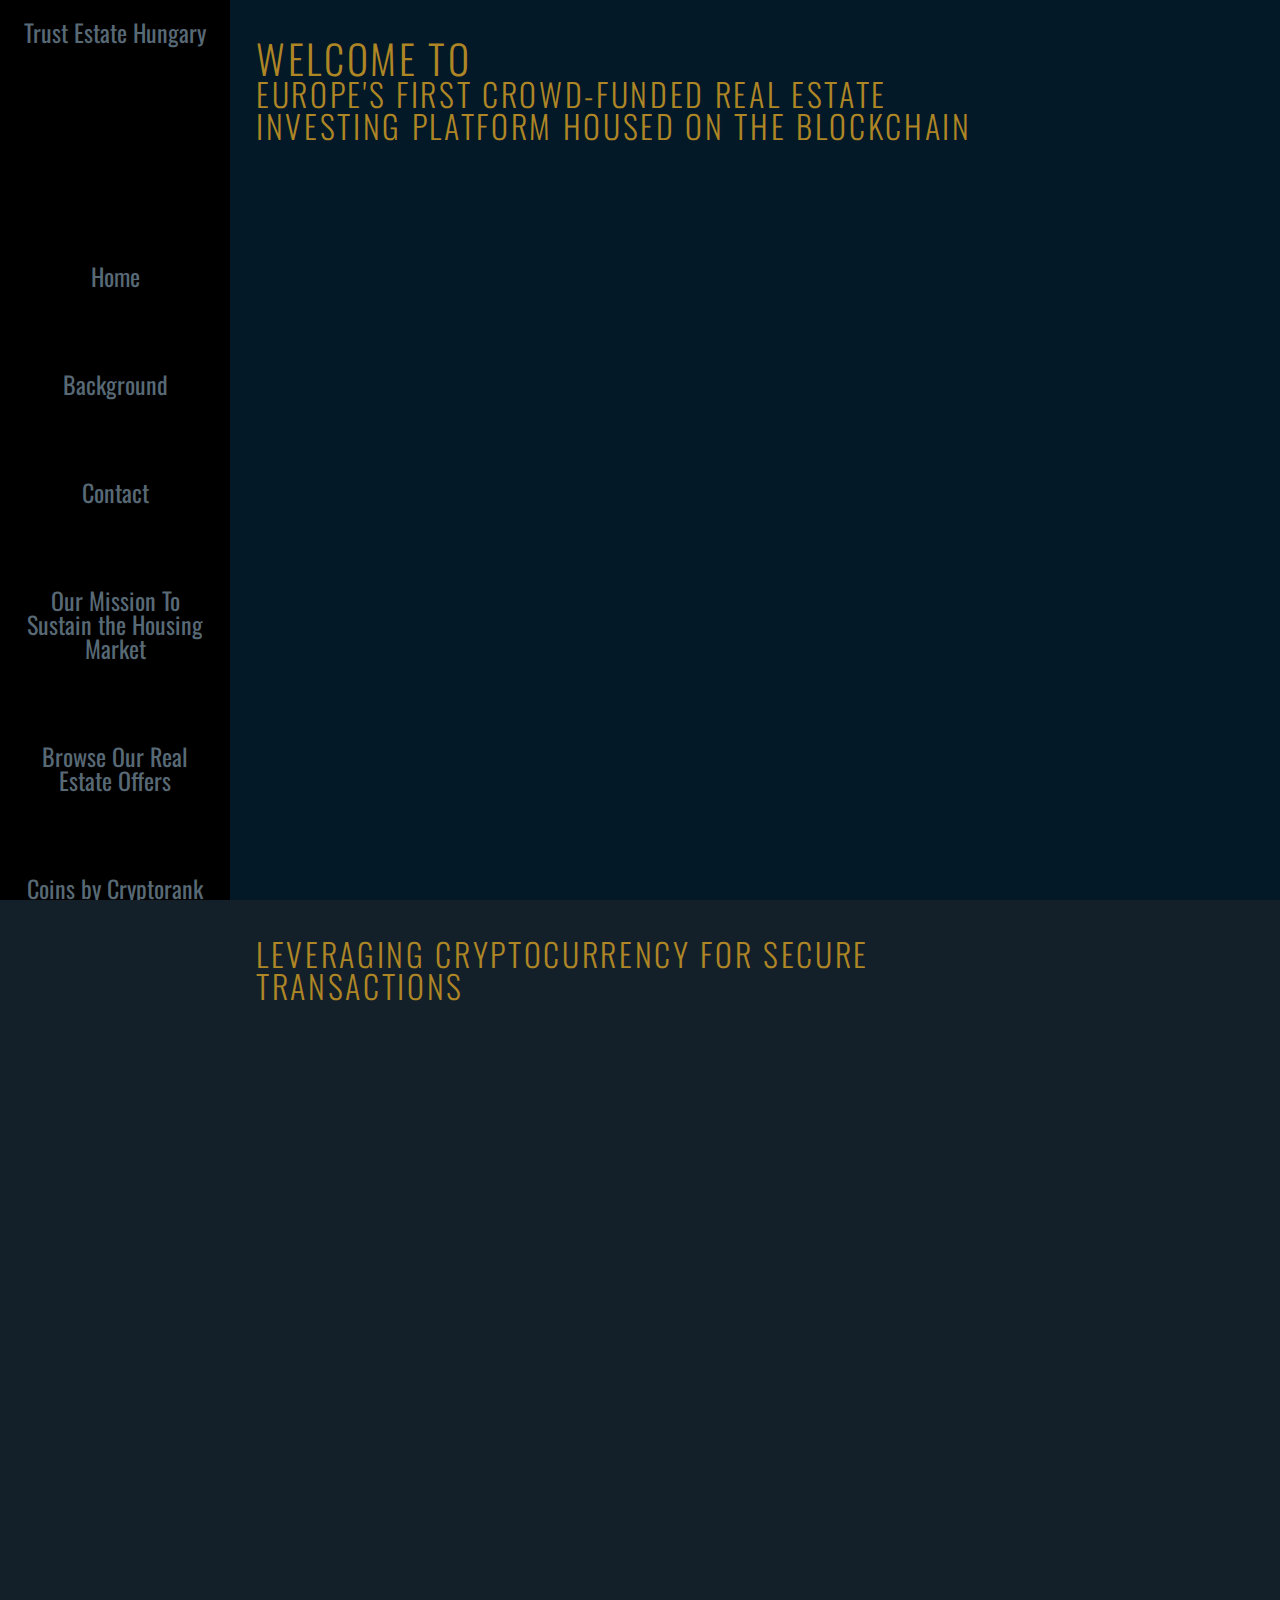
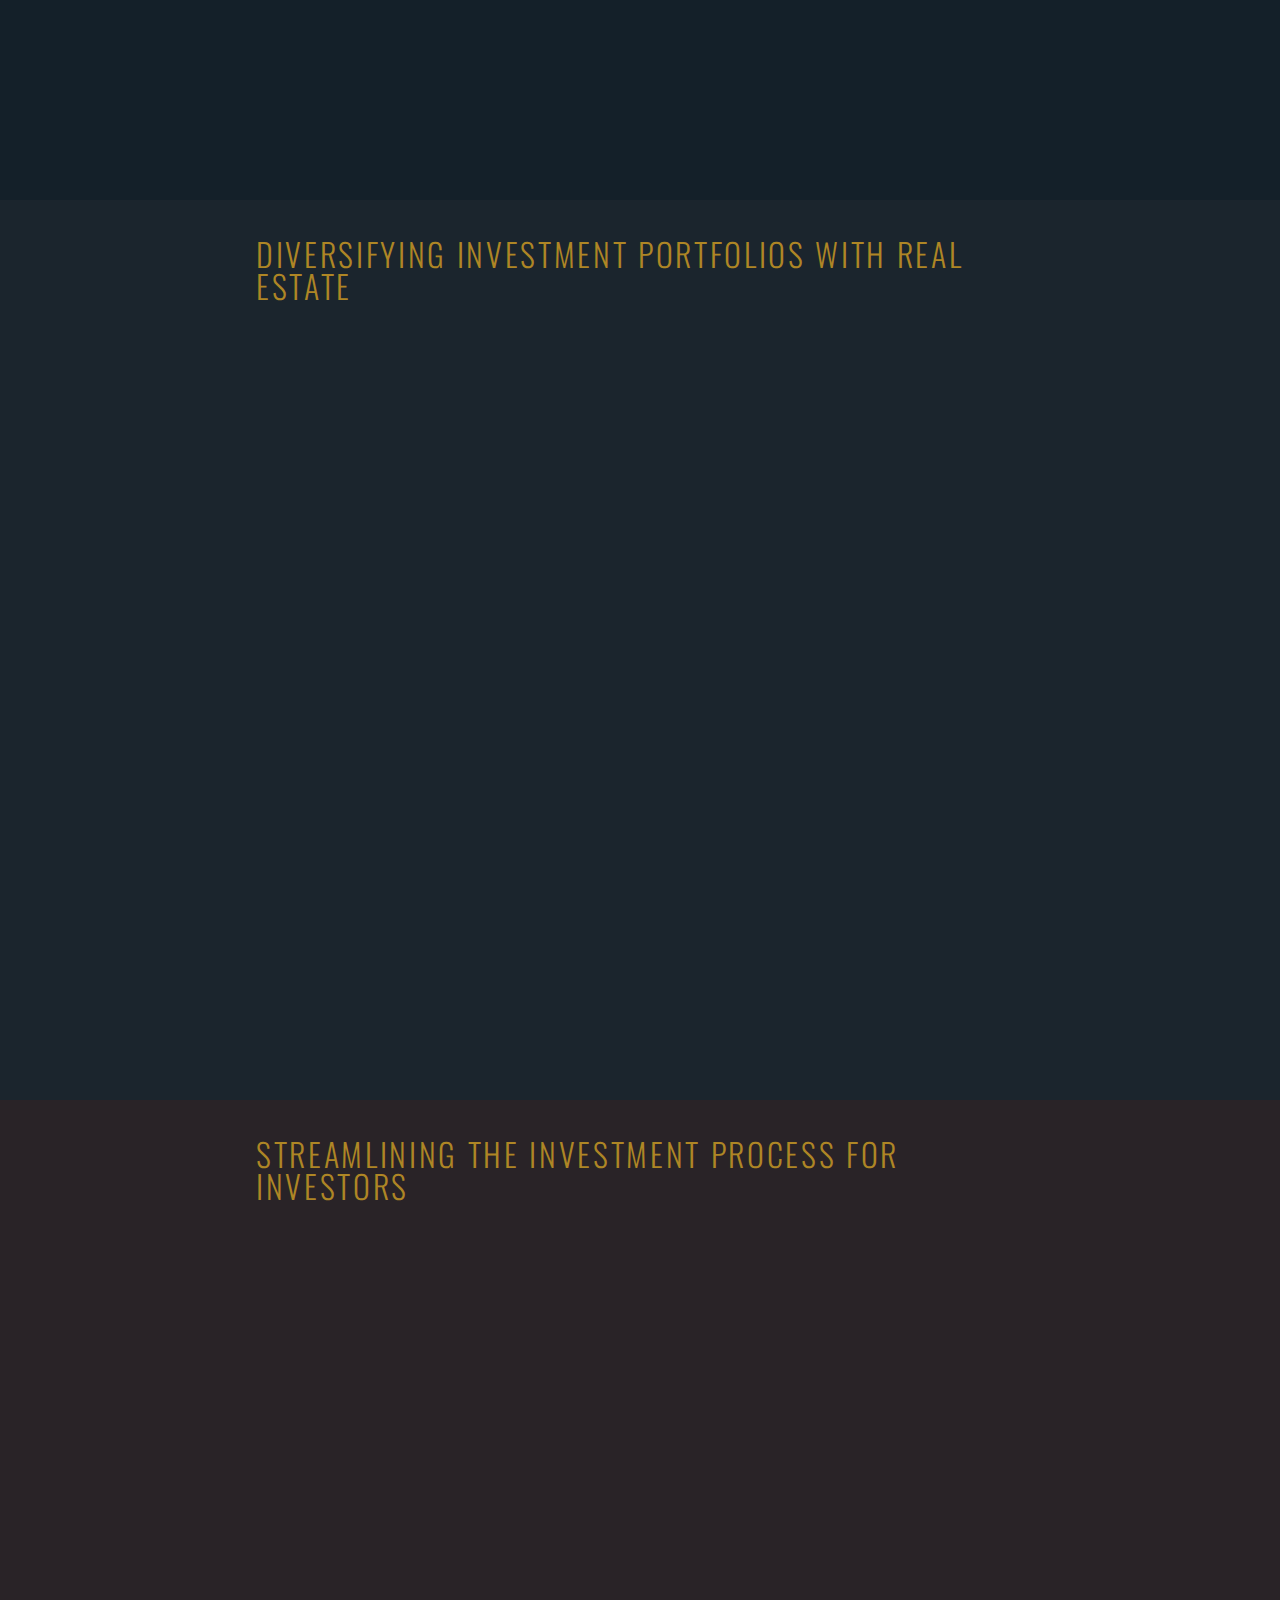
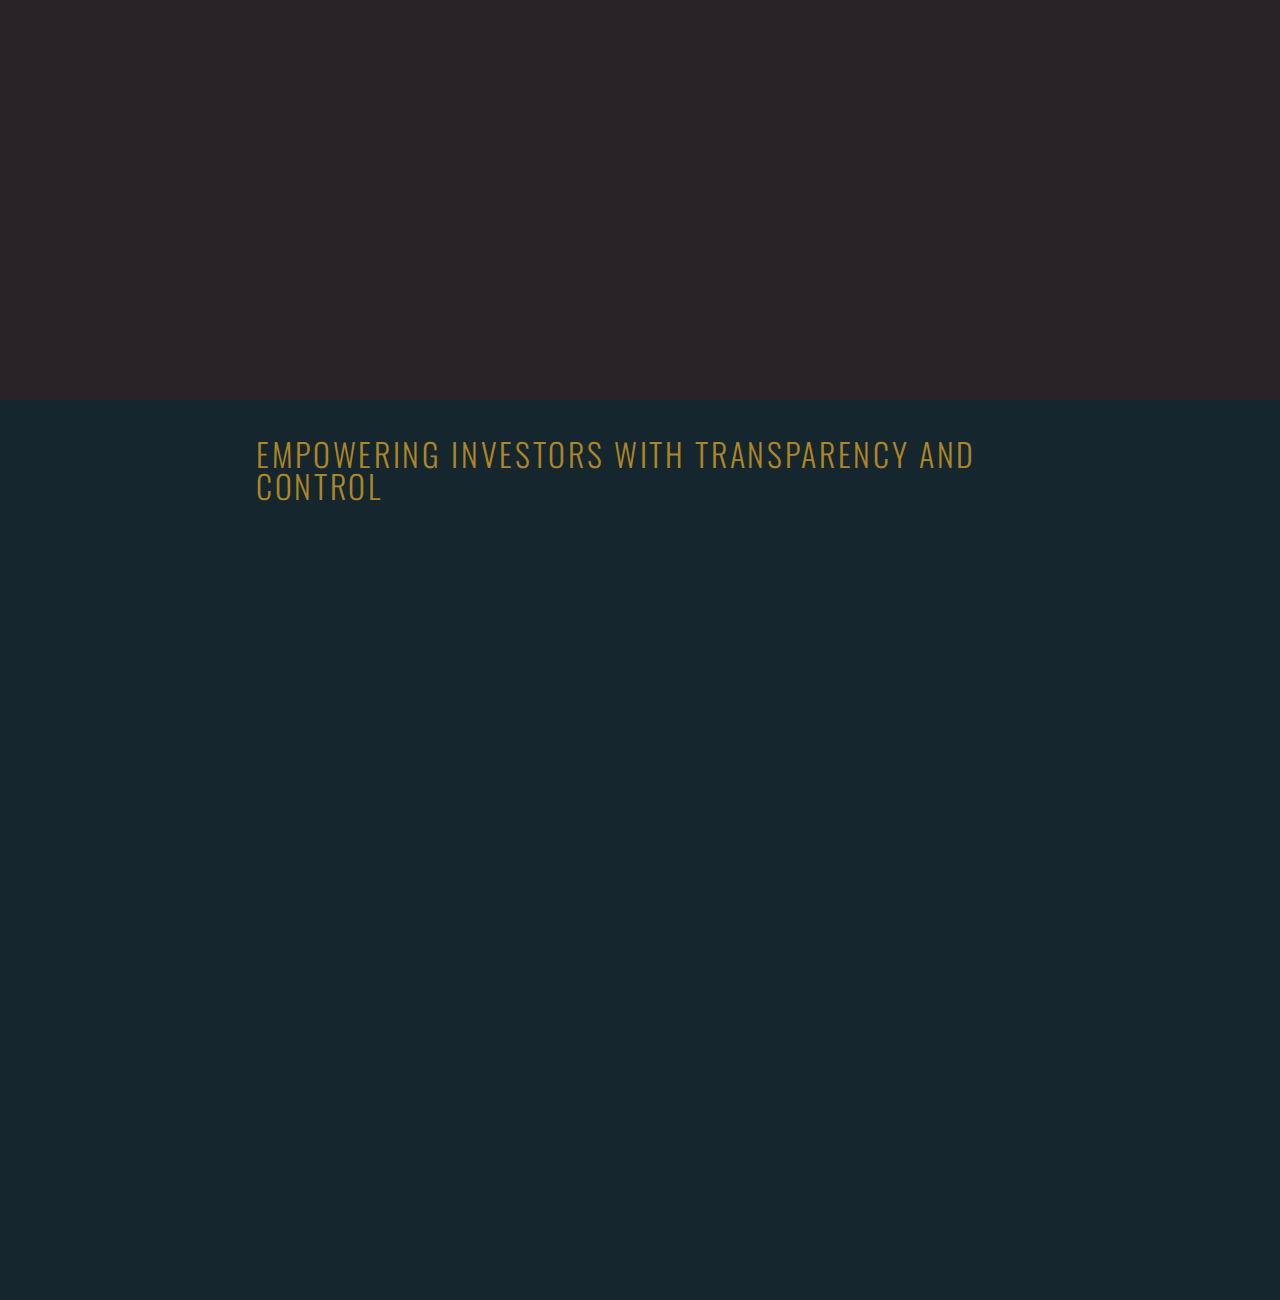
==== index.html @ 71586570 "Kezdetleges térkép" ====
<!DOCTYPE html>
<html lang="en">
  <head>
    <meta charset="UTF-8" />
    <meta name="viewport" content="width=device-width, initial-scale=1.0" />
    <link rel="stylesheet" href="/css/main.css" />
    <title>Trust Estate Hungary</title>
  </head>
  <body>
    <input type="checkbox" name="navphone" id="navphone" />
    <label for="navphone">
      <?xml version="1.0" encoding="iso-8859-1"?>
      <svg
        fill="white"
        height="50px"
        width="50px"
        version="1.1"
        id="nav-sign"
        xmlns="http://www.w3.org/2000/svg"
        xmlns:xlink="http://www.w3.org/1999/xlink"
        viewBox="0 0 55 55"
        xml:space="preserve"
      >
        <path
          d="M49,0c-3.309,0-6,2.691-6,6c0,1.035,0.263,2.009,0.726,2.86l-9.829,9.829C32.542,17.634,30.846,17,29,17
	s-3.542,0.634-4.898,1.688l-7.669-7.669C16.785,10.424,17,9.74,17,9c0-2.206-1.794-4-4-4S9,6.794,9,9s1.794,4,4,4
	c0.74,0,1.424-0.215,2.019-0.567l7.669,7.669C21.634,21.458,21,23.154,21,25s0.634,3.542,1.688,4.897L10.024,42.562
	C8.958,41.595,7.549,41,6,41c-3.309,0-6,2.691-6,6s2.691,6,6,6s6-2.691,6-6c0-1.035-0.263-2.009-0.726-2.86l12.829-12.829
	c1.106,0.86,2.44,1.436,3.898,1.619v10.16c-2.833,0.478-5,2.942-5,5.91c0,3.309,2.691,6,6,6s6-2.691,6-6c0-2.967-2.167-5.431-5-5.91
	v-10.16c1.458-0.183,2.792-0.759,3.898-1.619l7.669,7.669C41.215,39.576,41,40.26,41,41c0,2.206,1.794,4,4,4s4-1.794,4-4
	s-1.794-4-4-4c-0.74,0-1.424,0.215-2.019,0.567l-7.669-7.669C36.366,28.542,37,26.846,37,25s-0.634-3.542-1.688-4.897l9.665-9.665
	C46.042,11.405,47.451,12,49,12c3.309,0,6-2.691,6-6S52.309,0,49,0z M11,9c0-1.103,0.897-2,2-2s2,0.897,2,2s-0.897,2-2,2
	S11,10.103,11,9z M6,51c-2.206,0-4-1.794-4-4s1.794-4,4-4s4,1.794,4,4S8.206,51,6,51z M33,49c0,2.206-1.794,4-4,4s-4-1.794-4-4
	s1.794-4,4-4S33,46.794,33,49z M29,31c-3.309,0-6-2.691-6-6s2.691-6,6-6s6,2.691,6,6S32.309,31,29,31z M47,41c0,1.103-0.897,2-2,2
	s-2-0.897-2-2s0.897-2,2-2S47,39.897,47,41z M49,10c-2.206,0-4-1.794-4-4s1.794-4,4-4s4,1.794,4,4S51.206,10,49,10z"
        />
      </svg>
    </label>
    <nav>
      <ul>
        <li>Trust Estate Hungary</li>
        <li>
          <a href="index.html"> Home </a>
        </li>
        <li>Background</li>
        <li>Contact</li>
        <li>Our Mission To Sustain the Housing Market</li>
        <li>
          <a href="browse.html"> Browse Our Real Estate Offers </a>
        </li>
        <li>
          <div
            id="cr-widget-marquee"
            data-coins="bitcoin,ethereum,tether,ripple,cardano"
            data-theme="dark"
            data-show-symbol="true"
            data-show-icon="true"
            data-show-period-change="true"
            data-period-change="24H"
            data-api-url="https://api.cryptorank.io/v0"
          >
            <a href="https://cryptorank.io">Coins by Cryptorank</a>
            <script src="https://cryptorank.io/widget/marquee.js"></script>
          </div>
        </li>
      </ul>
    </nav>
    <section>
      <h2>
        <span>Welcome to </span><br />
        Europe's First Crowd-Funded Real Estate Investing Platform Housed on the
        Blockchain
      </h2>
    </section>
    <section>
      <h2>Leveraging Cryptocurrency for Secure Transactions</h2>
    </section>
    <section>
      <h2>Diversifying Investment Portfolios with Real Estate</h2>
    </section>
    <section>
      <h2>Streamlining the Investment Process for Investors</h2>
    </section>
    <section>
      <h2>Empowering Investors with Transparency and Control</h2>
    </section>
  </body>
  <script src="/javascript/navbar.js"></script>
</html>
---- css/main.css ----
@import url("https://fonts.googleapis.com/css2?family=Oswald:wght@200..700&display=swap");
/* Nullázza a CSSt, ide ne nyúlj */

html,
body,
div,
span,
applet,
object,
iframe,
h1,
h2,
h3,
h4,
h5,
h6,
p,
blockquote,
pre,
a,
abbr,
acronym,
address,
big,
cite,
code,
del,
dfn,
em,
img,
ins,
kbd,
q,
s,
samp,
small,
strike,
strong,
sub,
sup,
tt,
var,
b,
u,
i,
center,
dl,
dt,
dd,
ol,
ul,
li,
fieldset,
form,
label,
legend,
table,
caption,
tbody,
tfoot,
thead,
tr,
th,
td,
article,
aside,
canvas,
details,
embed,
figure,
figcaption,
footer,
header,
hgroup,
menu,
nav,
output,
ruby,
section,
summary,
time,
mark,
audio,
video {
  margin: 0;
  padding: 0;
  border: 0;
  font-size: 100%;
  font: inherit;
  vertical-align: baseline;
  box-sizing: border-box;
  text-decoration: none;
  color: unset;
}
article,
aside,
details,
figcaption,
figure,
footer,
header,
hgroup,
menu,
nav,
section {
  display: block;
}
body {
  line-height: 1;
}
ol,
ul {
  list-style: none;
}
blockquote,
q {
  quotes: none;
}
blockquote:before,
blockquote:after,
q:before,
q:after {
  content: "";
  content: none;
}
table {
  border-collapse: collapse;
  border-spacing: 0;
}

/* Innentől kezdődik a kód */

html {
  scroll-snap-type: y mandatory;
  font-family: "Oswald", sans-serif;
}

::-webkit-scrollbar {
  width: 20px;
}
::-webkit-scrollbar-track {
  background: black;
}

::-webkit-scrollbar-thumb {
  background: #ae852589;
}

section {
  position: relative;
  height: 100vh;
  width: 100%;
  overflow-y: hidden;
  overflow-x: hidden;
  scroll-snap-align: center;
  scroll-snap-stop: always;
  display: flex;
  justify-content: left;
  align-items: left;
  padding: 3% 20%;
}

section:nth-of-type(1) {
  background-color: #031927;
}
section:nth-of-type(2) {
  background-color: #142029;
}
section:nth-of-type(3) {
  background-color: #1b252d;
}
section:nth-of-type(4) {
  background-color: #292327;
}
section:nth-of-type(5) {
  background-color: #16262f;
}

h2 {
  font-family: "Oswald", sans-serif;
  color: #ae8625;
  font-weight: 300;
  font-size: 32px;
  letter-spacing: 2pt;
  text-transform: uppercase;
}

h2:first-of-type span {
  font-size: 40px;
}

nav {
  z-index: 100;
  position: fixed;
  left: 0;
  top: 0;
  height: 100vh;
  width: 18%;
  transition: 0.8s;
  background-color: black;
}

nav ul {
  position: relative;
  height: 100%;
  display: flex;
  flex-direction: column;
  align-items: center;
  justify-content: space-between;
  transition: 0.8s;
}

nav li {
  position: relative;
  color: #586976;
  font-size: 24px;
  font-weight: light;
  transition: 0.5s;
  height: fit-content;
  width: fit-content;
  margin: 0 20px;
  text-align: center;
}

nav li::before {
  content: "";
  z-index: -1;
  position: absolute;
  transition: 0.5s;
  left: -10px;
  bottom: -5px;
  height: calc(100% + 10px);
  width: 0;
  background-color: white;
}

nav li:hover::before {
  display: block;
  width: calc(100% + 20px);
}
nav li:hover {
  color: black;
}

nav li:first-of-type {
  height: 20vh;
  padding-top: 20px;
}

nav li:last-of-type {
  width: 18vw;
  height: fit-content;
  overflow-y: hidden;
  padding: 0;
}

.cr-widget-marquee-container {
  width: 18w !important;
}
.cr-marquee-label.cr-marquee-label__dark {
  display: none;
}
.cr-widget-marquee-container.cr-widget-marquee-container__dark {
  border-radius: 0;
}

#nav-sign {
  display: none;
}

.hidden {
  display: none;
}
#navphone {
  display: none;
}
#navphone + label {
  display: none;
  position: fixed;
  bottom: 10px;
  left: 10px;
  width: 70px;
  transition: 0.8s;
  height: 70px;
}

section.browse h2 {
  position: absolute;
}

#europe-map {
  position: relative;
  width: 100%;
  height: 100%;
}

#europe-map path,
#europe-map circle {
  opacity: 50%;
  transition: 1s;
}

#europe-map path:hover,
#europe-map circle:hover {
  opacity: 85%;
  cursor: pointer;
}

section.browse {
  padding-right: 30px;
}

/* Telefonos és tabletes kinézet */

@media only screen and (max-width: 895px) {
  #navphone + label {
    display: block;
    z-index: 110;
  }

  #cr-widget-marquee {
    display: none;
  }
  h2 {
    font-size: 25px;
  }
  section {
    padding: 20px;
  }
  #nav-sign {
    display: block;
    margin: 10px;
  }
  #navphone:not(:checked) ~ label ~ nav {
    width: 70px;
    height: 70px;
    border-radius: 50%;
    top: unset;
    bottom: 10px;
    left: 10px;
  }
  #navphone:not(:checked) ~ label ~ nav ul {
    display: none;
  }

  #navphone:checked ~ label {
    bottom: 150px;
    left: 5px;
  }

  #navphone:checked ~ label ~ nav {
    top: unset;
    bottom: 0;
    left: 0;
    width: 100vw;
    height: 220px;
  }

  #navphone:checked ~ label ~ nav ul {
    display: flex;
    align-items: flex-end;
    padding: 30px 50px;
    flex-direction: row;
    flex-wrap: wrap;
  }
  #navphone:checked ~ label ~ nav ul li:first-of-type {
    display: none;
  }

  #navphone:checked ~ label ~ nav ul li:nth-of-type(2) {
    margin-left: 120px;
  }

  nav ul li {
    font-size: 19px;
    padding: 5px;
    color: white;
    font-weight: 100;
    height: fit-content;
    max-width: 120px;
  }
}
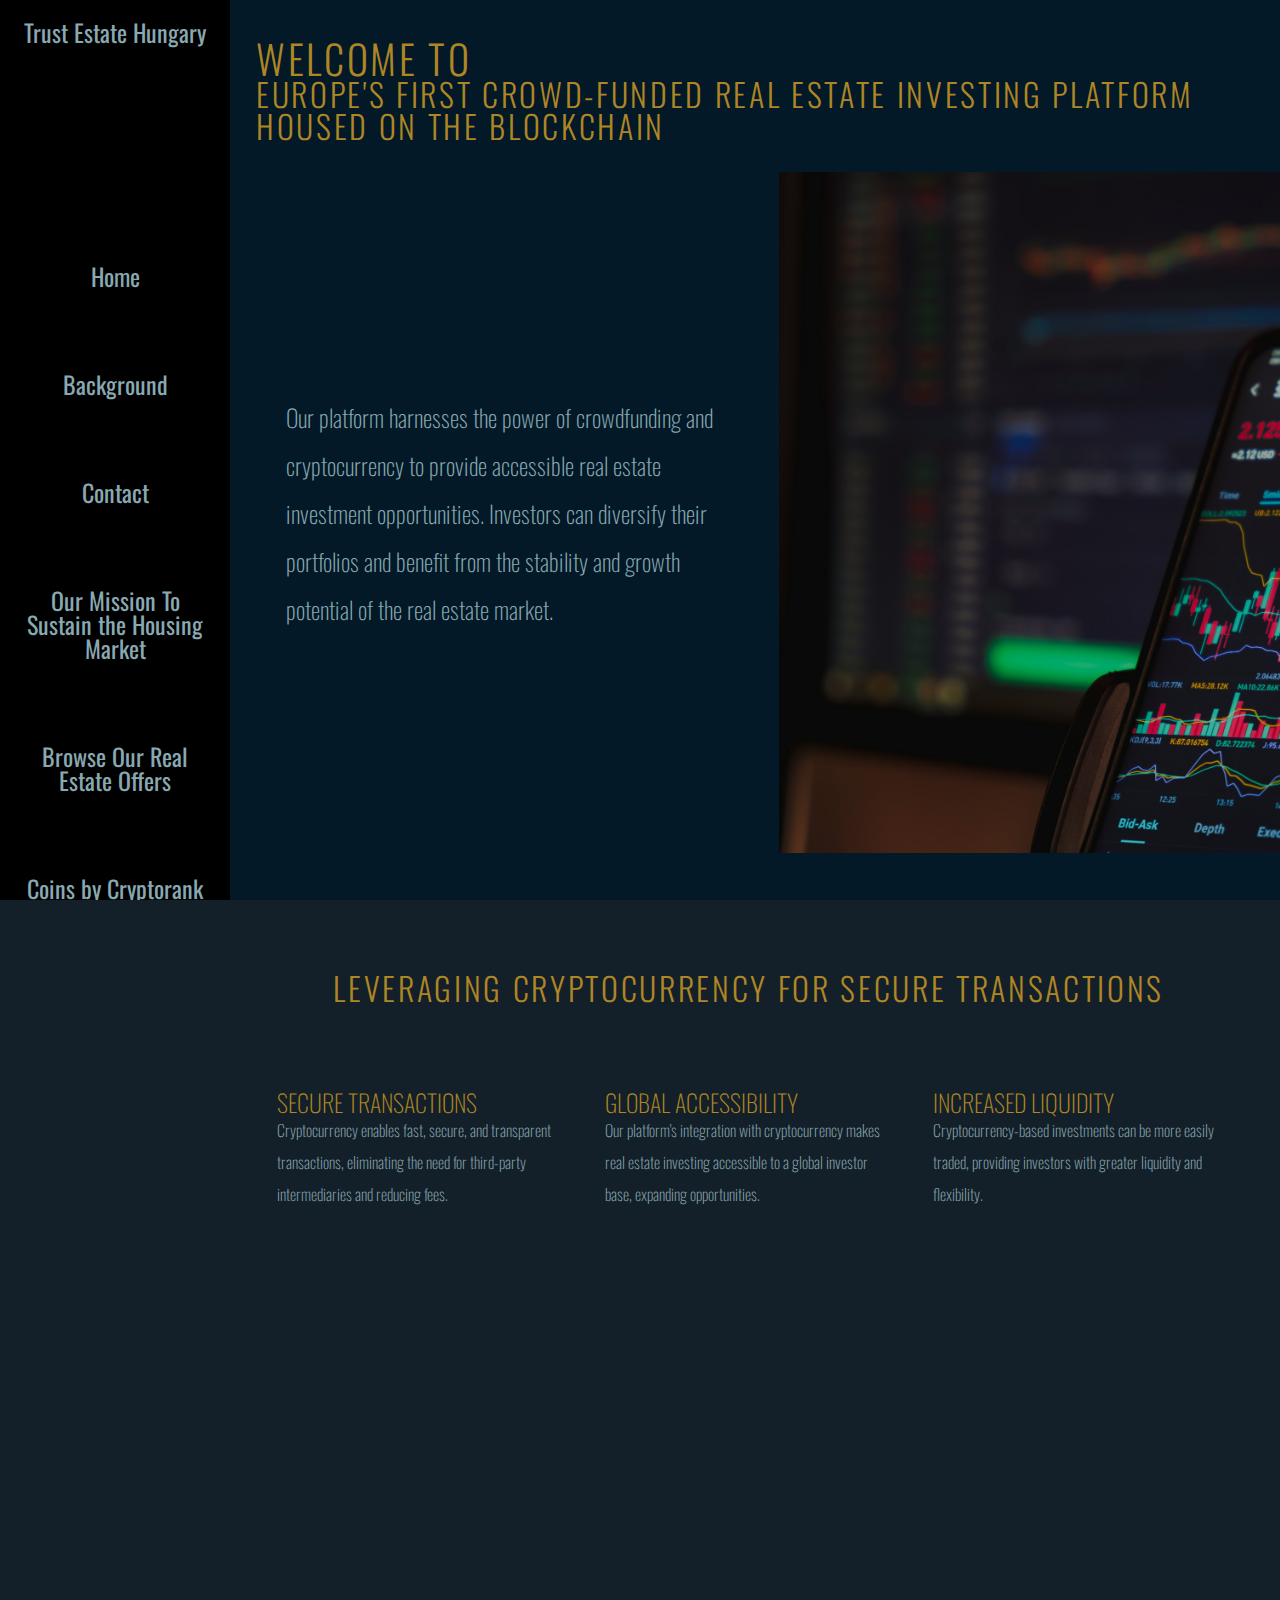
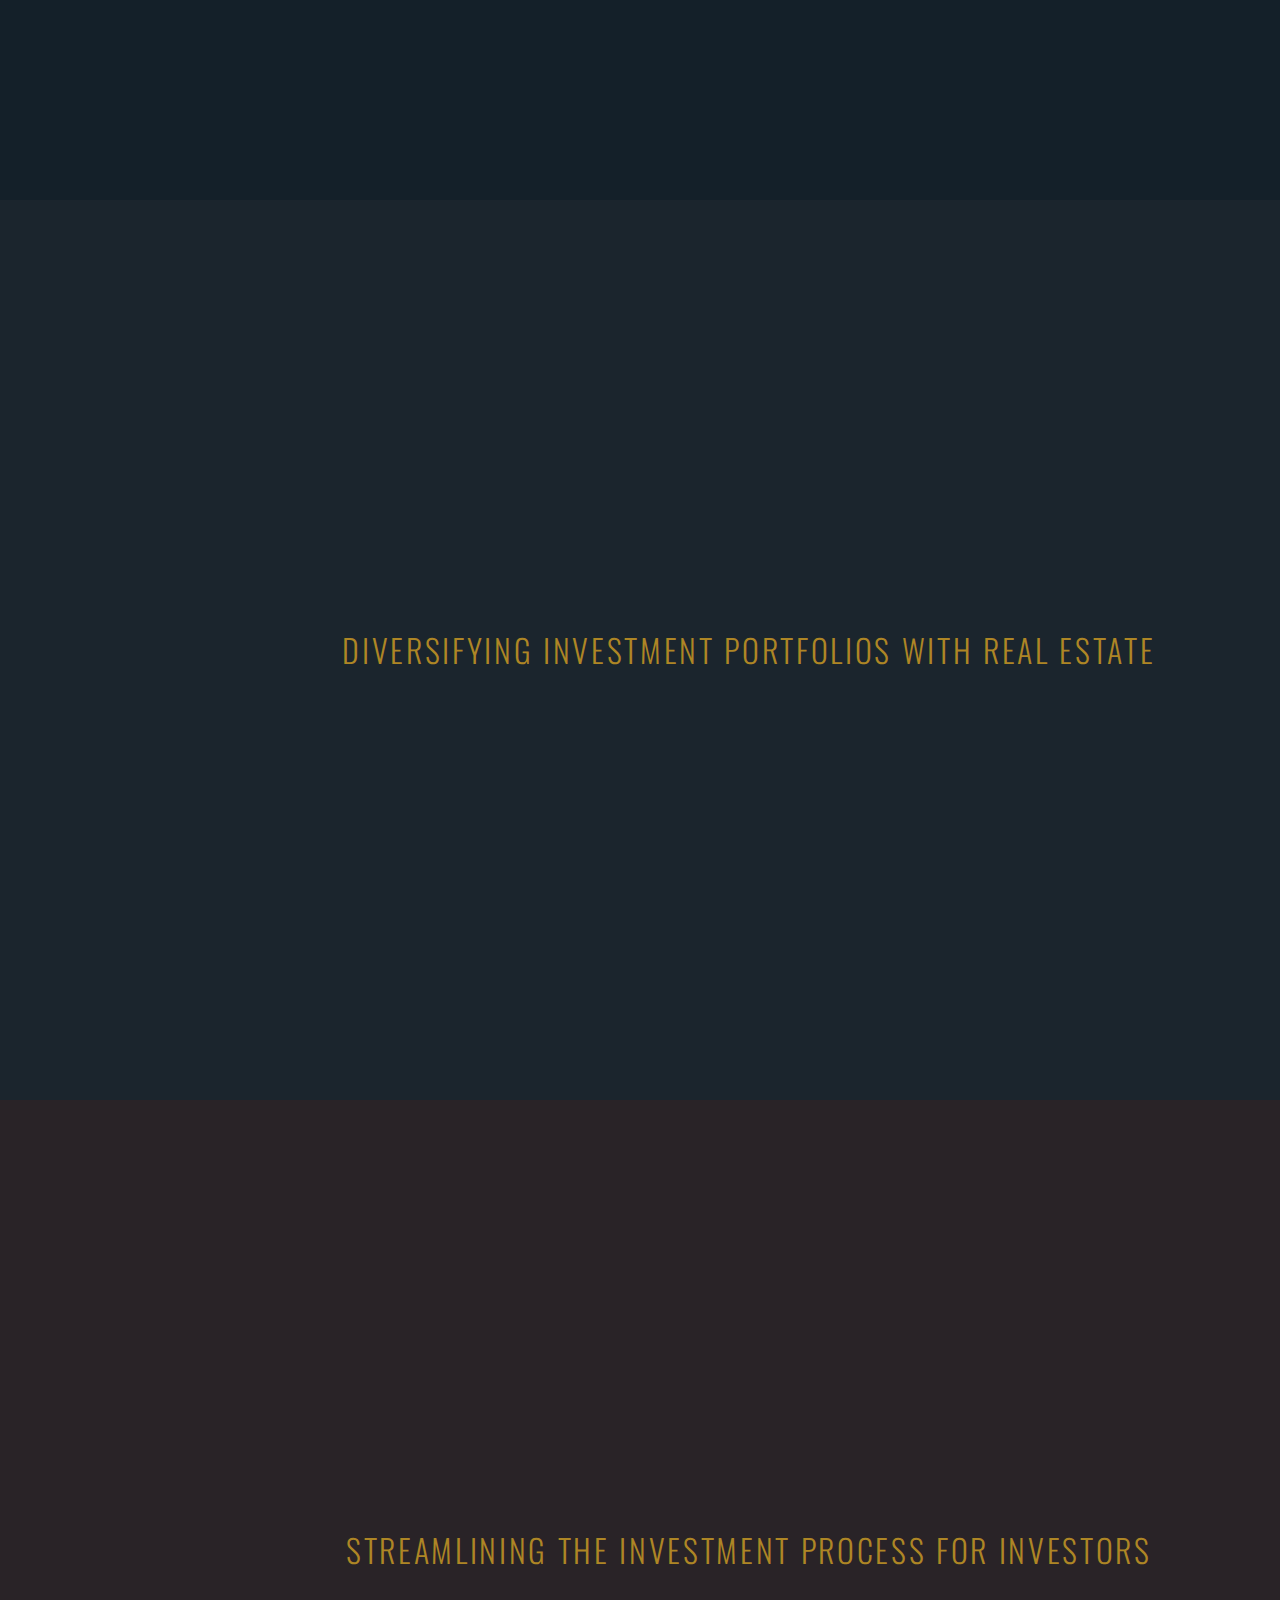
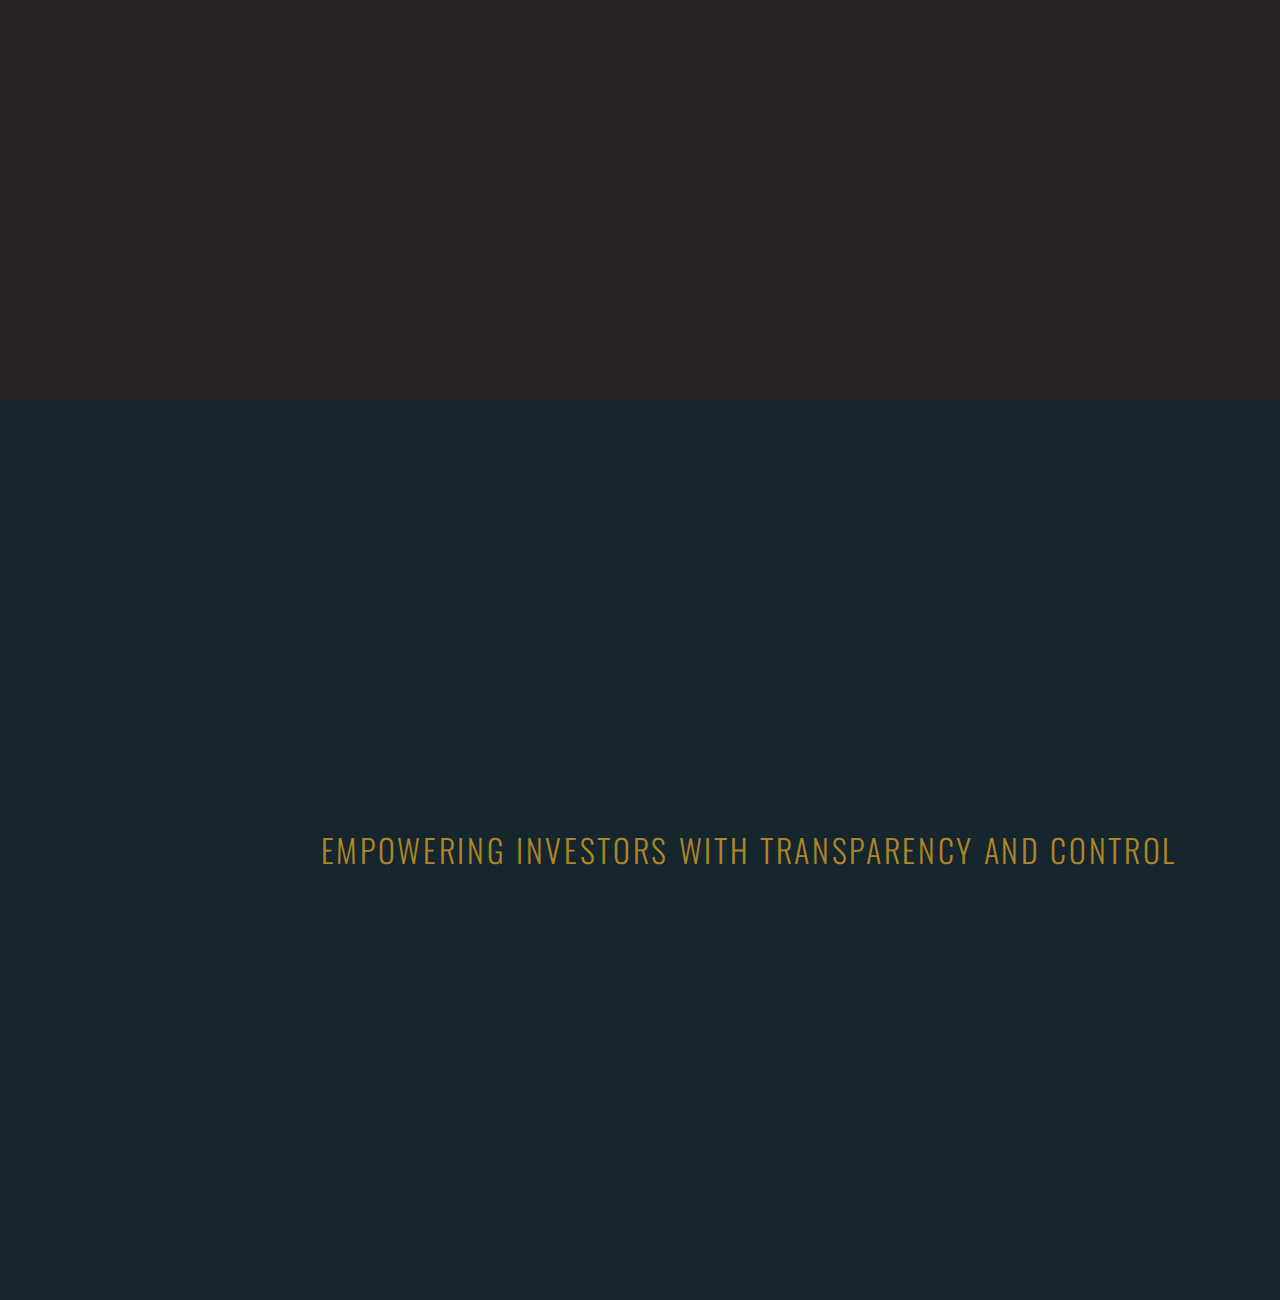
==== commit a545f047: "Apróságok" ====
--- a/index.html
+++ b/index.html
@@ -1,89 +1,122 @@
-<!DOCTYPE html>
-<html lang="en">
-  <head>
-    <meta charset="UTF-8" />
-    <meta name="viewport" content="width=device-width, initial-scale=1.0" />
-    <link rel="stylesheet" href="/css/main.css" />
-    <title>Trust Estate Hungary</title>
-  </head>
-  <body>
-    <input type="checkbox" name="navphone" id="navphone" />
-    <label for="navphone">
-      <?xml version="1.0" encoding="iso-8859-1"?>
-      <svg
-        fill="white"
-        height="50px"
-        width="50px"
-        version="1.1"
-        id="nav-sign"
-        xmlns="http://www.w3.org/2000/svg"
-        xmlns:xlink="http://www.w3.org/1999/xlink"
-        viewBox="0 0 55 55"
-        xml:space="preserve"
-      >
-        <path
-          d="M49,0c-3.309,0-6,2.691-6,6c0,1.035,0.263,2.009,0.726,2.86l-9.829,9.829C32.542,17.634,30.846,17,29,17
-	s-3.542,0.634-4.898,1.688l-7.669-7.669C16.785,10.424,17,9.74,17,9c0-2.206-1.794-4-4-4S9,6.794,9,9s1.794,4,4,4
-	c0.74,0,1.424-0.215,2.019-0.567l7.669,7.669C21.634,21.458,21,23.154,21,25s0.634,3.542,1.688,4.897L10.024,42.562
-	C8.958,41.595,7.549,41,6,41c-3.309,0-6,2.691-6,6s2.691,6,6,6s6-2.691,6-6c0-1.035-0.263-2.009-0.726-2.86l12.829-12.829
-	c1.106,0.86,2.44,1.436,3.898,1.619v10.16c-2.833,0.478-5,2.942-5,5.91c0,3.309,2.691,6,6,6s6-2.691,6-6c0-2.967-2.167-5.431-5-5.91
-	v-10.16c1.458-0.183,2.792-0.759,3.898-1.619l7.669,7.669C41.215,39.576,41,40.26,41,41c0,2.206,1.794,4,4,4s4-1.794,4-4
-	s-1.794-4-4-4c-0.74,0-1.424,0.215-2.019,0.567l-7.669-7.669C36.366,28.542,37,26.846,37,25s-0.634-3.542-1.688-4.897l9.665-9.665
-	C46.042,11.405,47.451,12,49,12c3.309,0,6-2.691,6-6S52.309,0,49,0z M11,9c0-1.103,0.897-2,2-2s2,0.897,2,2s-0.897,2-2,2
-	S11,10.103,11,9z M6,51c-2.206,0-4-1.794-4-4s1.794-4,4-4s4,1.794,4,4S8.206,51,6,51z M33,49c0,2.206-1.794,4-4,4s-4-1.794-4-4
-	s1.794-4,4-4S33,46.794,33,49z M29,31c-3.309,0-6-2.691-6-6s2.691-6,6-6s6,2.691,6,6S32.309,31,29,31z M47,41c0,1.103-0.897,2-2,2
-	s-2-0.897-2-2s0.897-2,2-2S47,39.897,47,41z M49,10c-2.206,0-4-1.794-4-4s1.794-4,4-4s4,1.794,4,4S51.206,10,49,10z"
-        />
-      </svg>
-    </label>
-    <nav>
-      <ul>
-        <li>Trust Estate Hungary</li>
-        <li>
-          <a href="index.html"> Home </a>
-        </li>
-        <li>Background</li>
-        <li>Contact</li>
-        <li>Our Mission To Sustain the Housing Market</li>
-        <li>
-          <a href="browse.html"> Browse Our Real Estate Offers </a>
-        </li>
-        <li>
-          <div
-            id="cr-widget-marquee"
-            data-coins="bitcoin,ethereum,tether,ripple,cardano"
-            data-theme="dark"
-            data-show-symbol="true"
-            data-show-icon="true"
-            data-show-period-change="true"
-            data-period-change="24H"
-            data-api-url="https://api.cryptorank.io/v0"
-          >
-            <a href="https://cryptorank.io">Coins by Cryptorank</a>
-            <script src="https://cryptorank.io/widget/marquee.js"></script>
-          </div>
-        </li>
-      </ul>
-    </nav>
-    <section>
-      <h2>
-        <span>Welcome to </span><br />
-        Europe's First Crowd-Funded Real Estate Investing Platform Housed on the
-        Blockchain
-      </h2>
-    </section>
-    <section>
-      <h2>Leveraging Cryptocurrency for Secure Transactions</h2>
-    </section>
-    <section>
-      <h2>Diversifying Investment Portfolios with Real Estate</h2>
-    </section>
-    <section>
-      <h2>Streamlining the Investment Process for Investors</h2>
-    </section>
-    <section>
-      <h2>Empowering Investors with Transparency and Control</h2>
-    </section>
-  </body>
-  <script src="/javascript/navbar.js"></script>
-</html>
+<!DOCTYPE html>
+<html lang="en">
+  <head>
+    <meta charset="UTF-8" />
+    <meta name="viewport" content="width=device-width, initial-scale=1.0" />
+    <link rel="stylesheet" href="/css/main.css" />
+    <title>Trust Estate Hungary</title>
+  </head>
+  <body class="home">
+    <input type="checkbox" name="navphone" id="navphone" />
+    <label for="navphone">
+      <?xml version="1.0" encoding="iso-8859-1"?>
+      <svg
+        fill="white"
+        height="50px"
+        width="50px"
+        version="1.1"
+        id="nav-sign"
+        xmlns="http://www.w3.org/2000/svg"
+        xmlns:xlink="http://www.w3.org/1999/xlink"
+        viewBox="0 0 55 55"
+        xml:space="preserve"
+      >
+        <path
+          d="M49,0c-3.309,0-6,2.691-6,6c0,1.035,0.263,2.009,0.726,2.86l-9.829,9.829C32.542,17.634,30.846,17,29,17
+	s-3.542,0.634-4.898,1.688l-7.669-7.669C16.785,10.424,17,9.74,17,9c0-2.206-1.794-4-4-4S9,6.794,9,9s1.794,4,4,4
+	c0.74,0,1.424-0.215,2.019-0.567l7.669,7.669C21.634,21.458,21,23.154,21,25s0.634,3.542,1.688,4.897L10.024,42.562
+	C8.958,41.595,7.549,41,6,41c-3.309,0-6,2.691-6,6s2.691,6,6,6s6-2.691,6-6c0-1.035-0.263-2.009-0.726-2.86l12.829-12.829
+	c1.106,0.86,2.44,1.436,3.898,1.619v10.16c-2.833,0.478-5,2.942-5,5.91c0,3.309,2.691,6,6,6s6-2.691,6-6c0-2.967-2.167-5.431-5-5.91
+	v-10.16c1.458-0.183,2.792-0.759,3.898-1.619l7.669,7.669C41.215,39.576,41,40.26,41,41c0,2.206,1.794,4,4,4s4-1.794,4-4
+	s-1.794-4-4-4c-0.74,0-1.424,0.215-2.019,0.567l-7.669-7.669C36.366,28.542,37,26.846,37,25s-0.634-3.542-1.688-4.897l9.665-9.665
+	C46.042,11.405,47.451,12,49,12c3.309,0,6-2.691,6-6S52.309,0,49,0z M11,9c0-1.103,0.897-2,2-2s2,0.897,2,2s-0.897,2-2,2
+	S11,10.103,11,9z M6,51c-2.206,0-4-1.794-4-4s1.794-4,4-4s4,1.794,4,4S8.206,51,6,51z M33,49c0,2.206-1.794,4-4,4s-4-1.794-4-4
+	s1.794-4,4-4S33,46.794,33,49z M29,31c-3.309,0-6-2.691-6-6s2.691-6,6-6s6,2.691,6,6S32.309,31,29,31z M47,41c0,1.103-0.897,2-2,2
+	s-2-0.897-2-2s0.897-2,2-2S47,39.897,47,41z M49,10c-2.206,0-4-1.794-4-4s1.794-4,4-4s4,1.794,4,4S51.206,10,49,10z"
+        />
+      </svg>
+    </label>
+    <nav>
+      <ul>
+        <li>Trust Estate Hungary</li>
+        <li>
+          <a href="index.html"> Home </a>
+        </li>
+        <li>Background</li>
+        <li>
+          <a href="x.html"> Contact </a>
+        </li>
+        <li>Our Mission To Sustain the Housing Market</li>
+        <li>
+          <a href="browse.html"> Browse Our Real Estate Offers </a>
+        </li>
+        <li>
+          <div
+            id="cr-widget-marquee"
+            data-coins="bitcoin,ethereum,tether,ripple,cardano"
+            data-theme="dark"
+            data-show-symbol="true"
+            data-show-icon="true"
+            data-show-period-change="true"
+            data-period-change="24H"
+            data-api-url="https://api.cryptorank.io/v0"
+          >
+            <a href="https://cryptorank.io">Coins by Cryptorank</a>
+            <script src="https://cryptorank.io/widget/marquee.js"></script>
+          </div>
+        </li>
+      </ul>
+    </nav>
+    <section>
+      <h2>
+        <span>Welcome to </span><br />
+        Europe's First Crowd-Funded Real Estate Investing Platform Housed on the
+        Blockchain
+      </h2>
+      <div>
+        Our platform harnesses the power of crowdfunding and cryptocurrency to
+        provide accessible real estate investment opportunities. Investors can
+        diversify their portfolios and benefit from the stability and growth
+        potential of the real estate market.
+      </div>
+      <div class="img-container">
+        <img src="/pics/index-1.jpg" alt="Phone" />
+      </div>
+    </section>
+    <section>
+      <h2>Leveraging Cryptocurrency for Secure Transactions</h2>
+      <div>
+        <h3>Secure Transactions</h3>
+        <p>
+          Cryptocurrency enables fast, secure, and transparent transactions,
+          eliminating the need for third-party intermediaries and reducing fees.
+        </p>
+      </div>
+      <div>
+        <h3>Global Accessibility</h3>
+        <p>
+          Our platform's integration with cryptocurrency makes real estate
+          investing accessible to a global investor base, expanding
+          opportunities.
+        </p>
+      </div>
+      <div>
+        <h3>Increased Liquidity</h3>
+        <p>
+          Cryptocurrency-based investments can be more easily traded, providing
+          investors with greater liquidity and flexibility.
+        </p>
+      </div>
+    </section>
+    <section>
+      <h2>Diversifying Investment Portfolios with Real Estate</h2>
+    </section>
+    <section>
+      <h2>Streamlining the Investment Process for Investors</h2>
+    </section>
+    <section>
+      <h2>Empowering Investors with Transparency and Control</h2>
+    </section>
+  </body>
+  <script src="/javascript/navbar.js"></script>
+</html>
--- a/css/main.css
+++ b/css/main.css
@@ -155,9 +155,51 @@
   scroll-snap-align: center;
   scroll-snap-stop: always;
   display: flex;
-  justify-content: left;
-  align-items: left;
-  padding: 3% 20%;
+  justify-content: center;
+  align-items: center;
+  flex-direction: row;
+  flex-wrap: wrap;
+  padding: 3% 3% 3% 20%;
+}
+
+.home section:first-of-type div {
+  color: #88a9b2;
+  font-weight: 200;
+  font-size: 24px;
+  line-height: 2;
+  padding: 30px;
+  flex-grow: 2;
+  width: 20%;
+}
+
+.home h3 {
+  color: #ae8625;
+  font-weight: 200;
+  font-size: 24px;
+  text-transform: uppercase;
+}
+
+.home section:nth-of-type(2) div {
+  width: 33.3%;
+  height: 80%;
+  margin: 0;
+  padding: 20px;
+}
+
+.home section:nth-of-type(2) div p {
+  color: #88a9b2;
+  line-height: 2;
+  font-weight: 200;
+}
+
+.img-container {
+  padding: 30px 0;
+  height: 90%;
+}
+
+.img-container img {
+  position: relative;
+  height: 100%;
 }
 
 section:nth-of-type(1) {
@@ -212,7 +254,7 @@
 
 nav li {
   position: relative;
-  color: #586976;
+  color: #88a9b2;
   font-size: 24px;
   font-weight: light;
   transition: 0.5s;
@@ -308,6 +350,26 @@
 
 section.browse {
   padding-right: 30px;
+  background-color: #88a9b2;
+}
+
+.map-container {
+  position: absolute;
+  z-index: 1;
+  top: 130px;
+  height: calc(100vh - 130px);
+  width: 82%;
+  left: 18%;
+}
+
+#map {
+  width: 100%;
+  height: 100%;
+  background-color: #000000;
+}
+
+section.browse h2 {
+  color: black;
 }
 
 /* Telefonos és tabletes kinézet */
@@ -318,9 +380,15 @@
     z-index: 110;
   }
 
-  #cr-widget-marquee {
-    display: none;
-  }
+  .map-container {
+    position: absolute;
+    z-index: 1;
+    top: 95px;
+    height: calc(100vh - 95px);
+    width: 100%;
+    left: 0;
+  }
+
   h2 {
     font-size: 25px;
   }
@@ -344,7 +412,7 @@
   }
 
   #navphone:checked ~ label {
-    bottom: 150px;
+    bottom: 420px;
     left: 5px;
   }
 
@@ -353,30 +421,34 @@
     bottom: 0;
     left: 0;
     width: 100vw;
-    height: 220px;
+    height: 500px;
   }
 
   #navphone:checked ~ label ~ nav ul {
     display: flex;
-    align-items: flex-end;
-    padding: 30px 50px;
-    flex-direction: row;
+    align-items: center;
+    justify-content: space-around;
+    flex-direction: column;
     flex-wrap: wrap;
   }
   #navphone:checked ~ label ~ nav ul li:first-of-type {
     display: none;
   }
-
-  #navphone:checked ~ label ~ nav ul li:nth-of-type(2) {
-    margin-left: 120px;
-  }
-
   nav ul li {
     font-size: 19px;
     padding: 5px;
     color: white;
     font-weight: 100;
     height: fit-content;
-    max-width: 120px;
-  }
-}
+  }
+  #cr-widget-marquee {
+    display: block;
+  }
+  nav li:last-of-type {
+    width: 100vw;
+    margin: 0;
+  }
+  .cr-widget-marquee-container {
+    width: 100vw !important;
+  }
+}
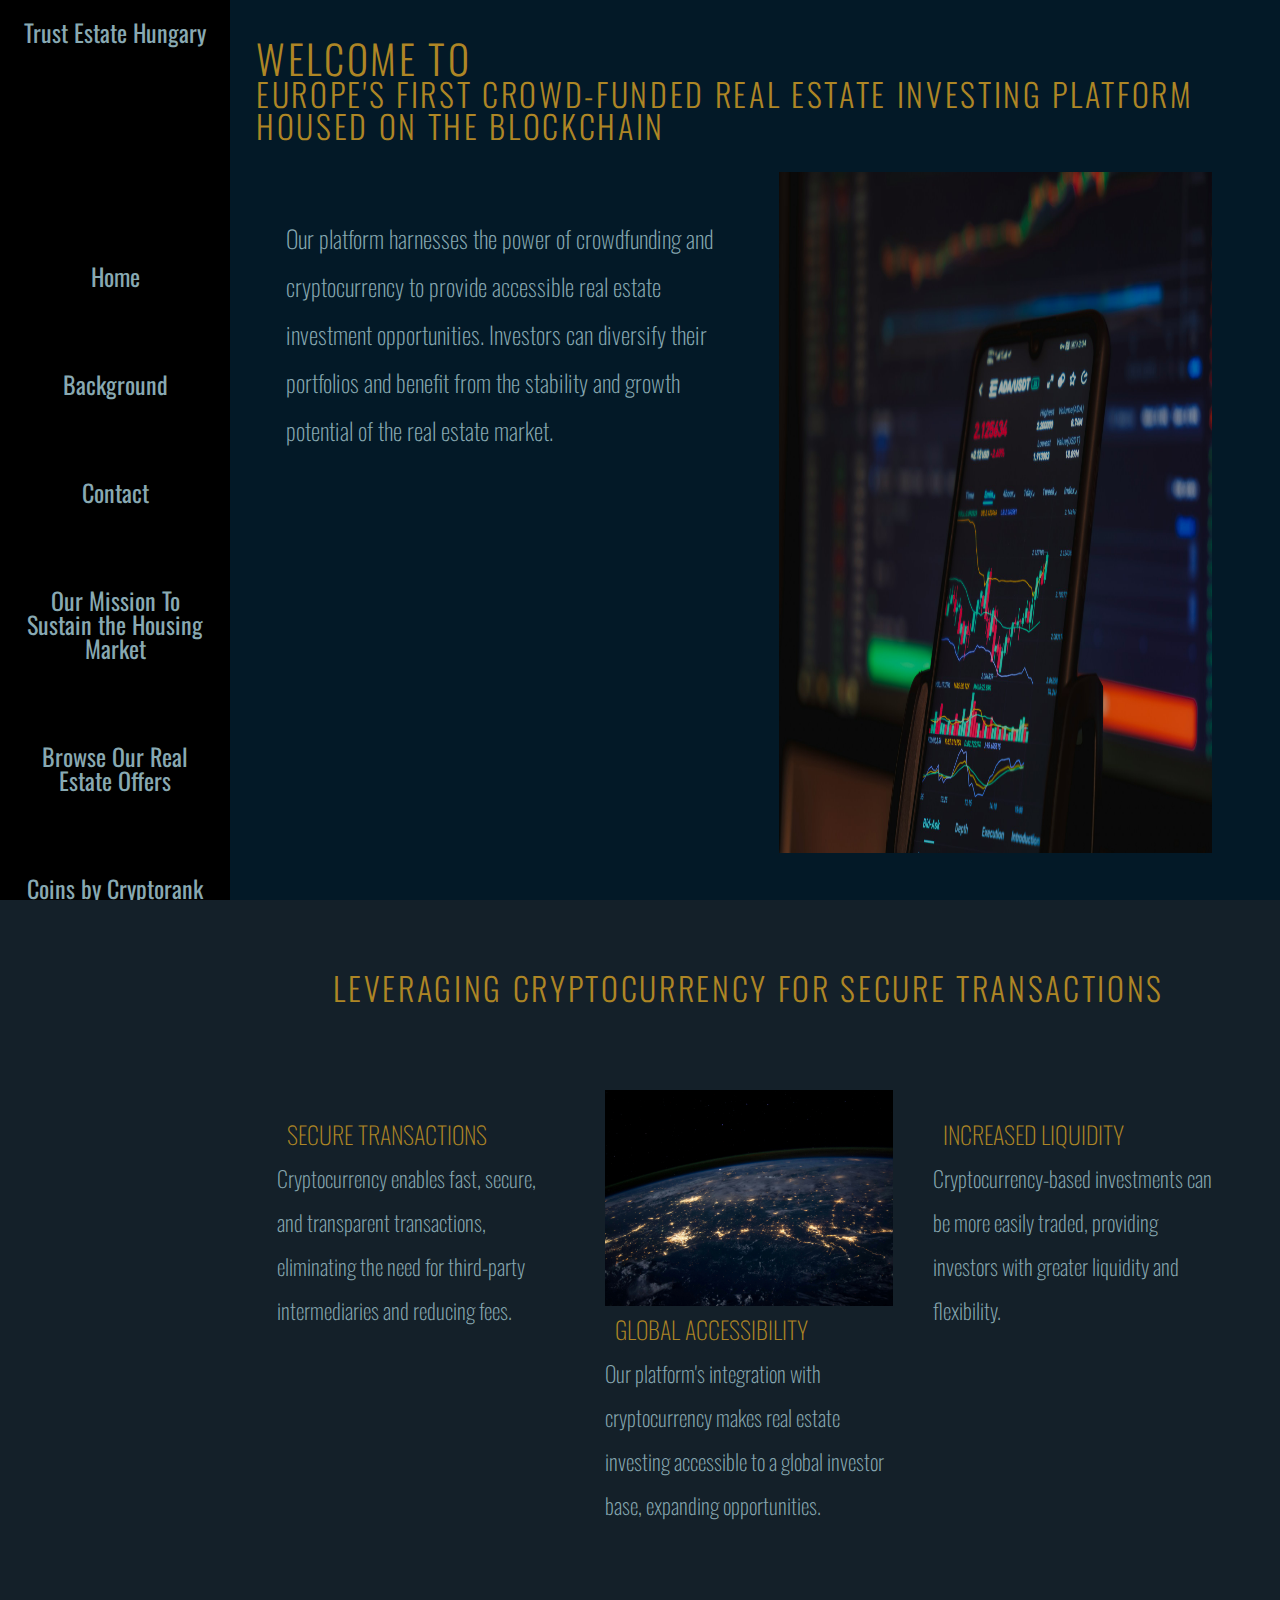
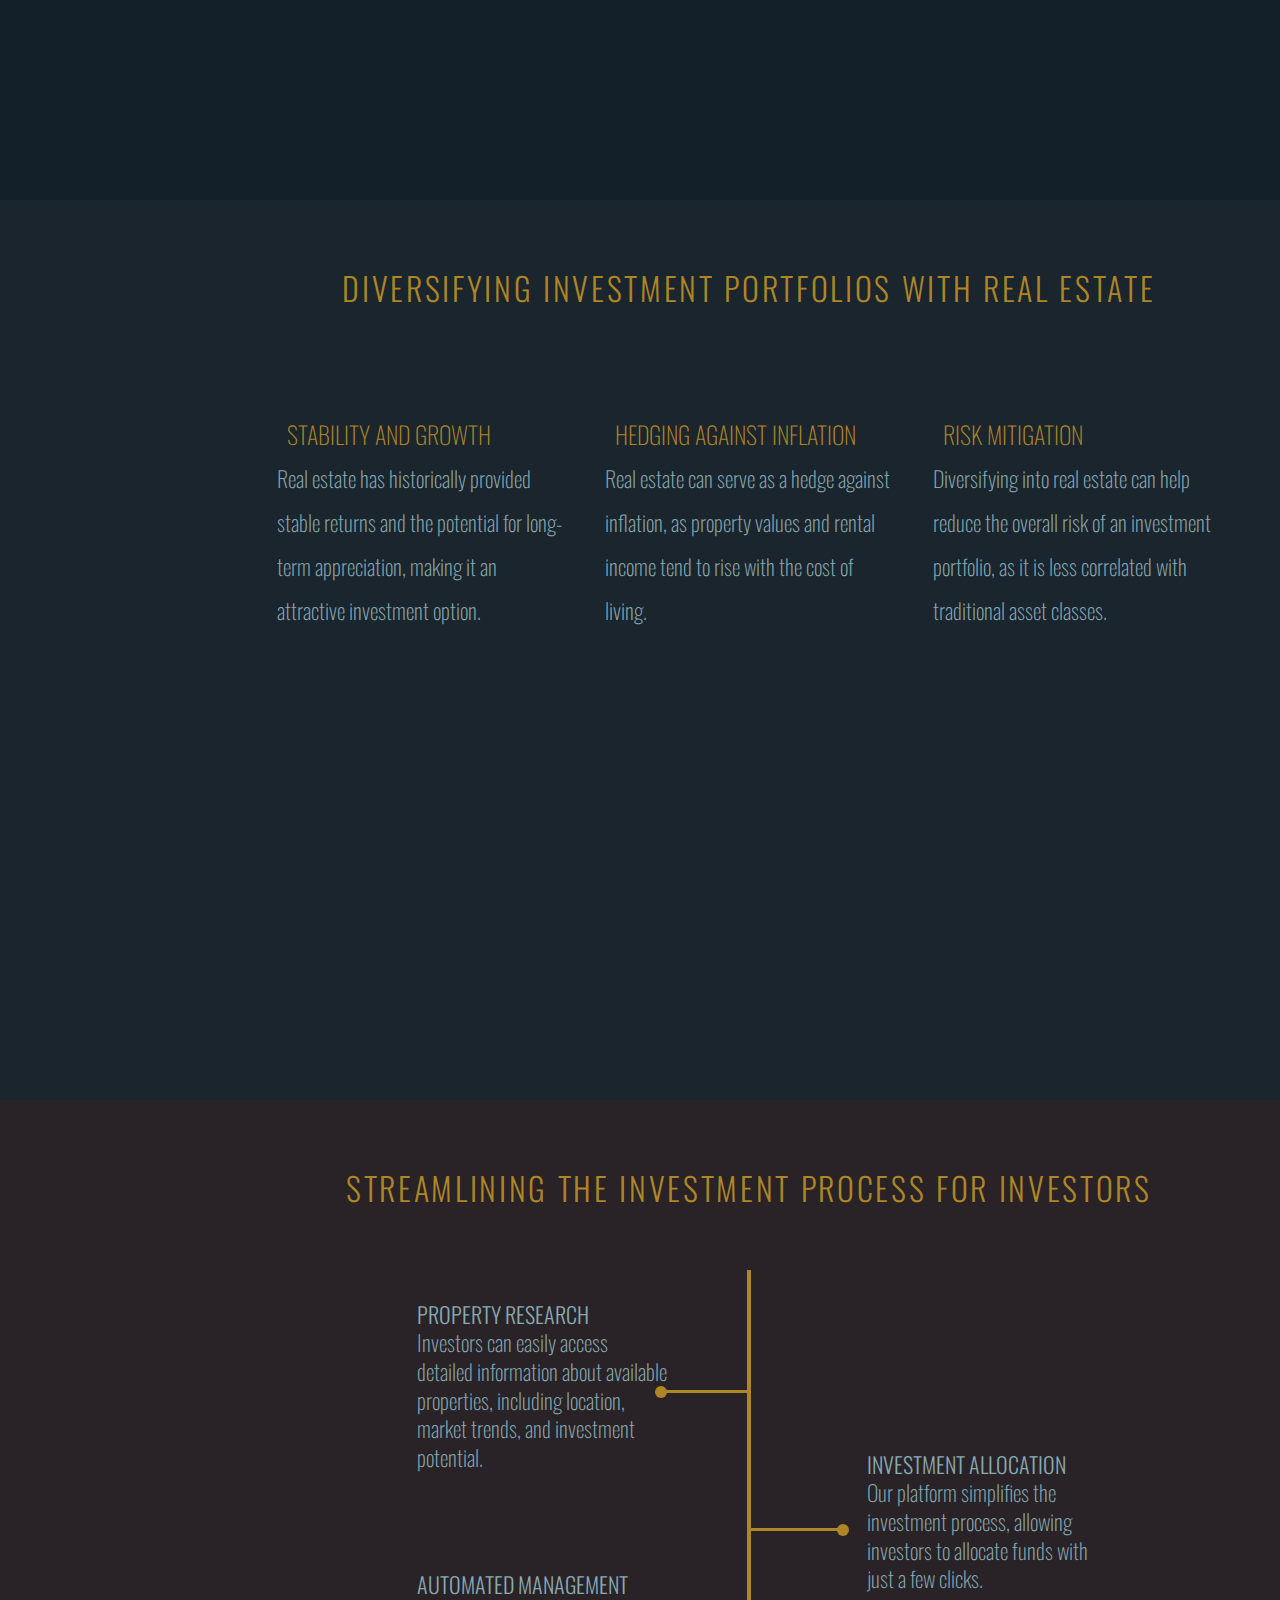
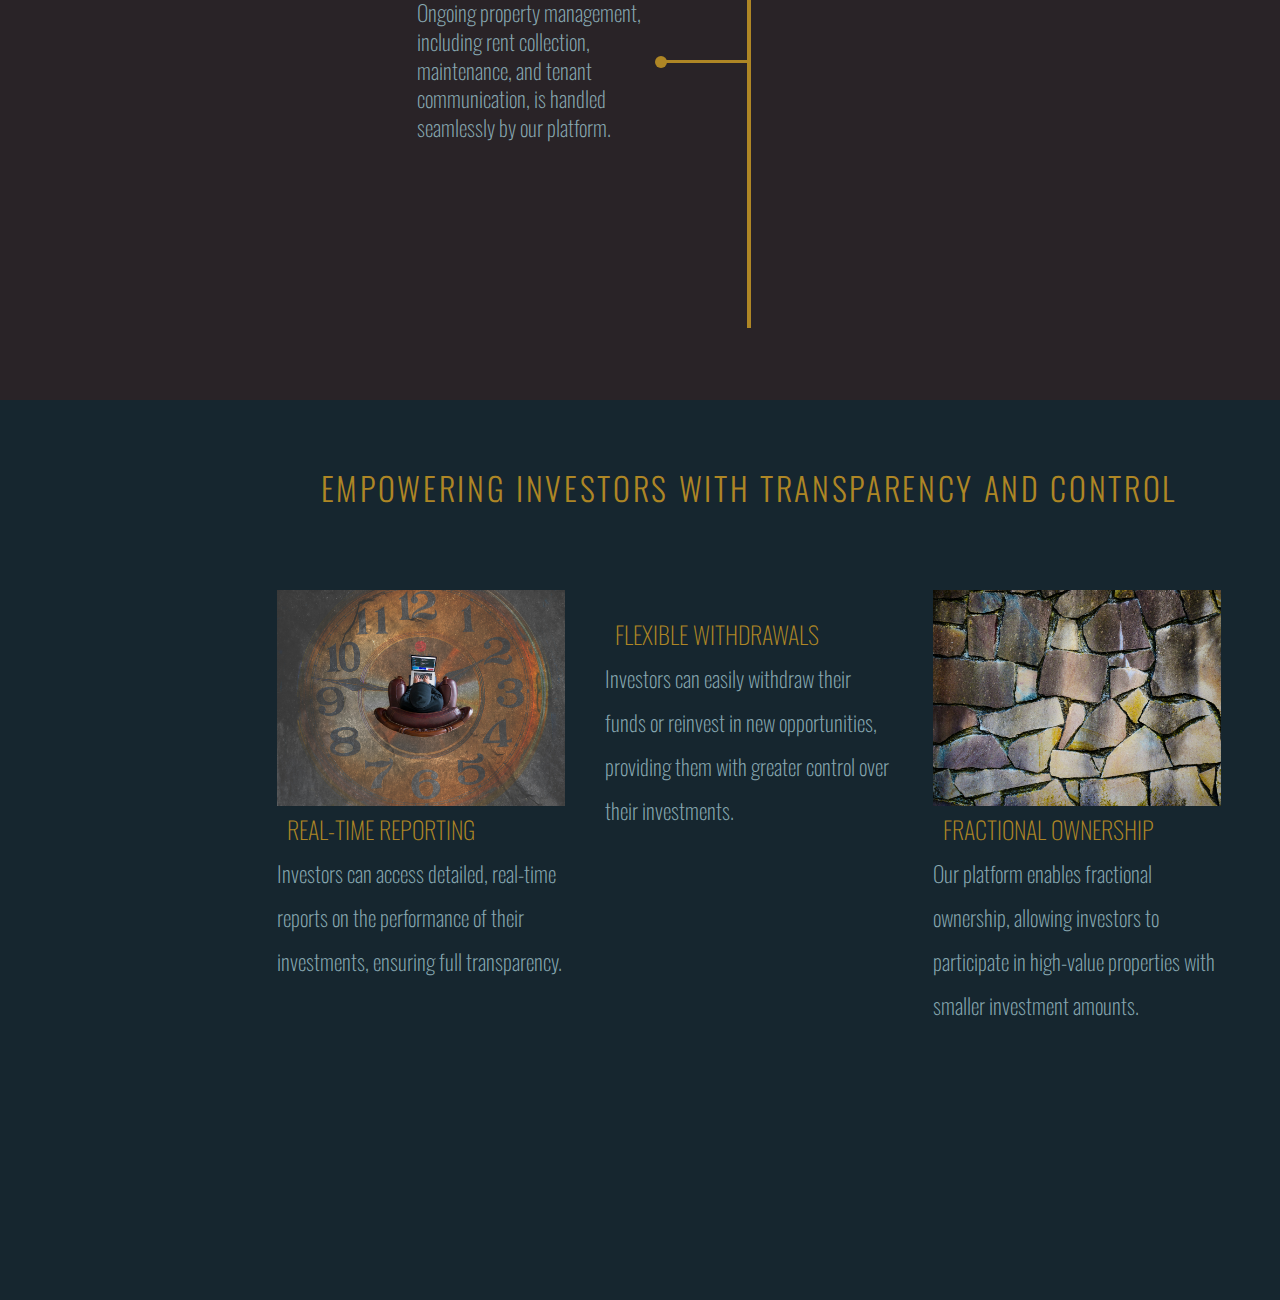
==== commit d0f658d2: "Képek, főoldal, cache" ====
--- a/index.html
+++ b/index.html
@@ -3,10 +3,17 @@
   <head>
     <meta charset="UTF-8" />
     <meta name="viewport" content="width=device-width, initial-scale=1.0" />
+    <meta
+      http-equiv="Cache-Control"
+      content="no-cache, no-store, must-revalidate"
+    />
+    <meta http-equiv="Pragma" content="no-cache" />
+    <meta http-equiv="Expires" content="0" />
+
     <link rel="stylesheet" href="/css/main.css" />
     <title>Trust Estate Hungary</title>
   </head>
-  <body class="home">
+  <body>
     <input type="checkbox" name="navphone" id="navphone" />
     <label for="navphone">
       <?xml version="1.0" encoding="iso-8859-1"?>
@@ -86,6 +93,7 @@
     <section>
       <h2>Leveraging Cryptocurrency for Secure Transactions</h2>
       <div>
+        <img src="/pics/secure-trans.jpg" alt="" />
         <h3>Secure Transactions</h3>
         <p>
           Cryptocurrency enables fast, secure, and transparent transactions,
@@ -93,6 +101,7 @@
         </p>
       </div>
       <div>
+        <img src="/pics/global-access.jpg" alt="" />
         <h3>Global Accessibility</h3>
         <p>
           Our platform's integration with cryptocurrency makes real estate
@@ -101,6 +110,7 @@
         </p>
       </div>
       <div>
+        <img src="/pics/liquidity.jpg" alt="" />
         <h3>Increased Liquidity</h3>
         <p>
           Cryptocurrency-based investments can be more easily traded, providing
@@ -110,12 +120,95 @@
     </section>
     <section>
       <h2>Diversifying Investment Portfolios with Real Estate</h2>
+      <div>
+        <img src="/pics/stability.jpg" alt="" />
+        <h3>Stability and Growth</h3>
+        <p>
+          Real estate has historically provided stable returns and the potential
+          for long-term appreciation, making it an attractive investment option.
+        </p>
+      </div>
+      <div>
+        <img src="/pics/inflation.jpg" alt="" />
+        <h3>Hedging Against Inflation</h3>
+        <p>
+          Real estate can serve as a hedge against inflation, as property values
+          and rental income tend to rise with the cost of living.
+        </p>
+      </div>
+      <div>
+        <img src="/pics/risk.jpg" alt="" />
+        <h3>Risk Mitigation</h3>
+        <p>
+          Diversifying into real estate can help reduce the overall risk of an
+          investment portfolio, as it is less correlated with traditional asset
+          classes.
+        </p>
+      </div>
     </section>
     <section>
       <h2>Streamlining the Investment Process for Investors</h2>
+      <div class="timeline">
+        <ul>
+          <li>
+            Property Research
+            <ul>
+              <li>
+                Investors can easily access detailed information about available
+                properties, including location, market trends, and investment
+                potential.
+              </li>
+            </ul>
+          </li>
+          <li>
+            Investment Allocation
+            <ul>
+              <li>
+                Our platform simplifies the investment process, allowing
+                investors to allocate funds with just a few clicks.
+              </li>
+            </ul>
+          </li>
+          <li>
+            Automated Management
+            <ul>
+              <li>
+                Ongoing property management, including rent collection,
+                maintenance, and tenant communication, is handled seamlessly by
+                our platform.
+              </li>
+            </ul>
+          </li>
+        </ul>
+      </div>
     </section>
     <section>
       <h2>Empowering Investors with Transparency and Control</h2>
+      <div>
+        <img src="/pics/real-time-report.jpg" alt="" />
+        <h3>Real-Time Reporting</h3>
+        <p>
+          Investors can access detailed, real-time reports on the performance of
+          their investments, ensuring full transparency.
+        </p>
+      </div>
+      <div>
+        <img src="/pics/flexible.jpg" alt="" />
+        <h3>Flexible Withdrawals</h3>
+        <p>
+          Investors can easily withdraw their funds or reinvest in new
+          opportunities, providing them with greater control over their
+          investments.
+        </p>
+      </div>
+      <div>
+        <img src="/pics/fractional.jpg" alt="" />
+        <h3>Fractional Ownership</h3>
+        <p>
+          Our platform enables fractional ownership, allowing investors to
+          participate in high-value properties with smaller investment amounts.
+        </p>
+      </div>
     </section>
   </body>
   <script src="/javascript/navbar.js"></script>
--- a/css/main.css
+++ b/css/main.css
@@ -162,7 +162,7 @@
   padding: 3% 3% 3% 20%;
 }
 
-.home section:first-of-type div {
+section:first-of-type div {
   color: #88a9b2;
   font-weight: 200;
   font-size: 24px;
@@ -172,21 +172,28 @@
   width: 20%;
 }
 
-.home h3 {
+h3 {
   color: #ae8625;
   font-weight: 200;
   font-size: 24px;
   text-transform: uppercase;
-}
-
-.home section:nth-of-type(2) div {
+  padding: 10px;
+}
+
+section div {
   width: 33.3%;
   height: 80%;
   margin: 0;
+  font-size: 22px;
   padding: 20px;
 }
 
-.home section:nth-of-type(2) div p {
+section img {
+  position: relative;
+  width: 100%;
+}
+
+section div p {
   color: #88a9b2;
   line-height: 2;
   font-weight: 200;
@@ -195,6 +202,7 @@
 .img-container {
   padding: 30px 0;
   height: 90%;
+  overflow: hidden;
 }
 
 .img-container img {
@@ -296,6 +304,83 @@
   padding: 0;
 }
 
+.timeline {
+  padding: 0;
+  margin: 0;
+  width: 100%;
+  display: flex;
+  justify-content: center;
+}
+
+.timeline > ul {
+  position: relative;
+  background-color: #ae8625;
+  color: #88a9b2;
+  line-height: 1.3;
+  width: 4px;
+}
+
+.timeline > ul > li {
+  position: absolute;
+  width: 250px;
+  font-weight: 300;
+  text-transform: uppercase;
+}
+
+.timeline > ul > li > ul {
+  position: relative;
+}
+
+.timeline > ul > li > ul::before {
+  content: "";
+  position: absolute;
+  right: 0;
+  top: 40%;
+  width: 12px;
+  height: 12px;
+  border-radius: 50%;
+  background-color: #ae8625;
+}
+
+.timeline > ul > li > ul::after {
+  content: "";
+  position: absolute;
+  right: -80px;
+  top: calc(40% + 4px);
+  width: 90px;
+  height: 3px;
+  background-color: #ae8625;
+}
+
+.timeline > ul > li:nth-of-type(2) > ul::before {
+  right: unset;
+  left: -30px;
+}
+
+.timeline > ul > li:nth-of-type(2) > ul::after {
+  right: unset;
+  width: 100px;
+  left: -120px;
+}
+
+.timeline > ul > li ul li {
+  font-weight: 200;
+  text-transform: none;
+}
+
+.timeline > ul > li:first-of-type {
+  top: 30px;
+  left: -330px;
+}
+.timeline > ul > li:nth-of-type(2) {
+  top: 180px;
+  left: 120px;
+}
+.timeline > ul > li:nth-of-type(3) {
+  top: 300px;
+  left: -330px;
+}
+
 .cr-widget-marquee-container {
   width: 18w !important;
 }
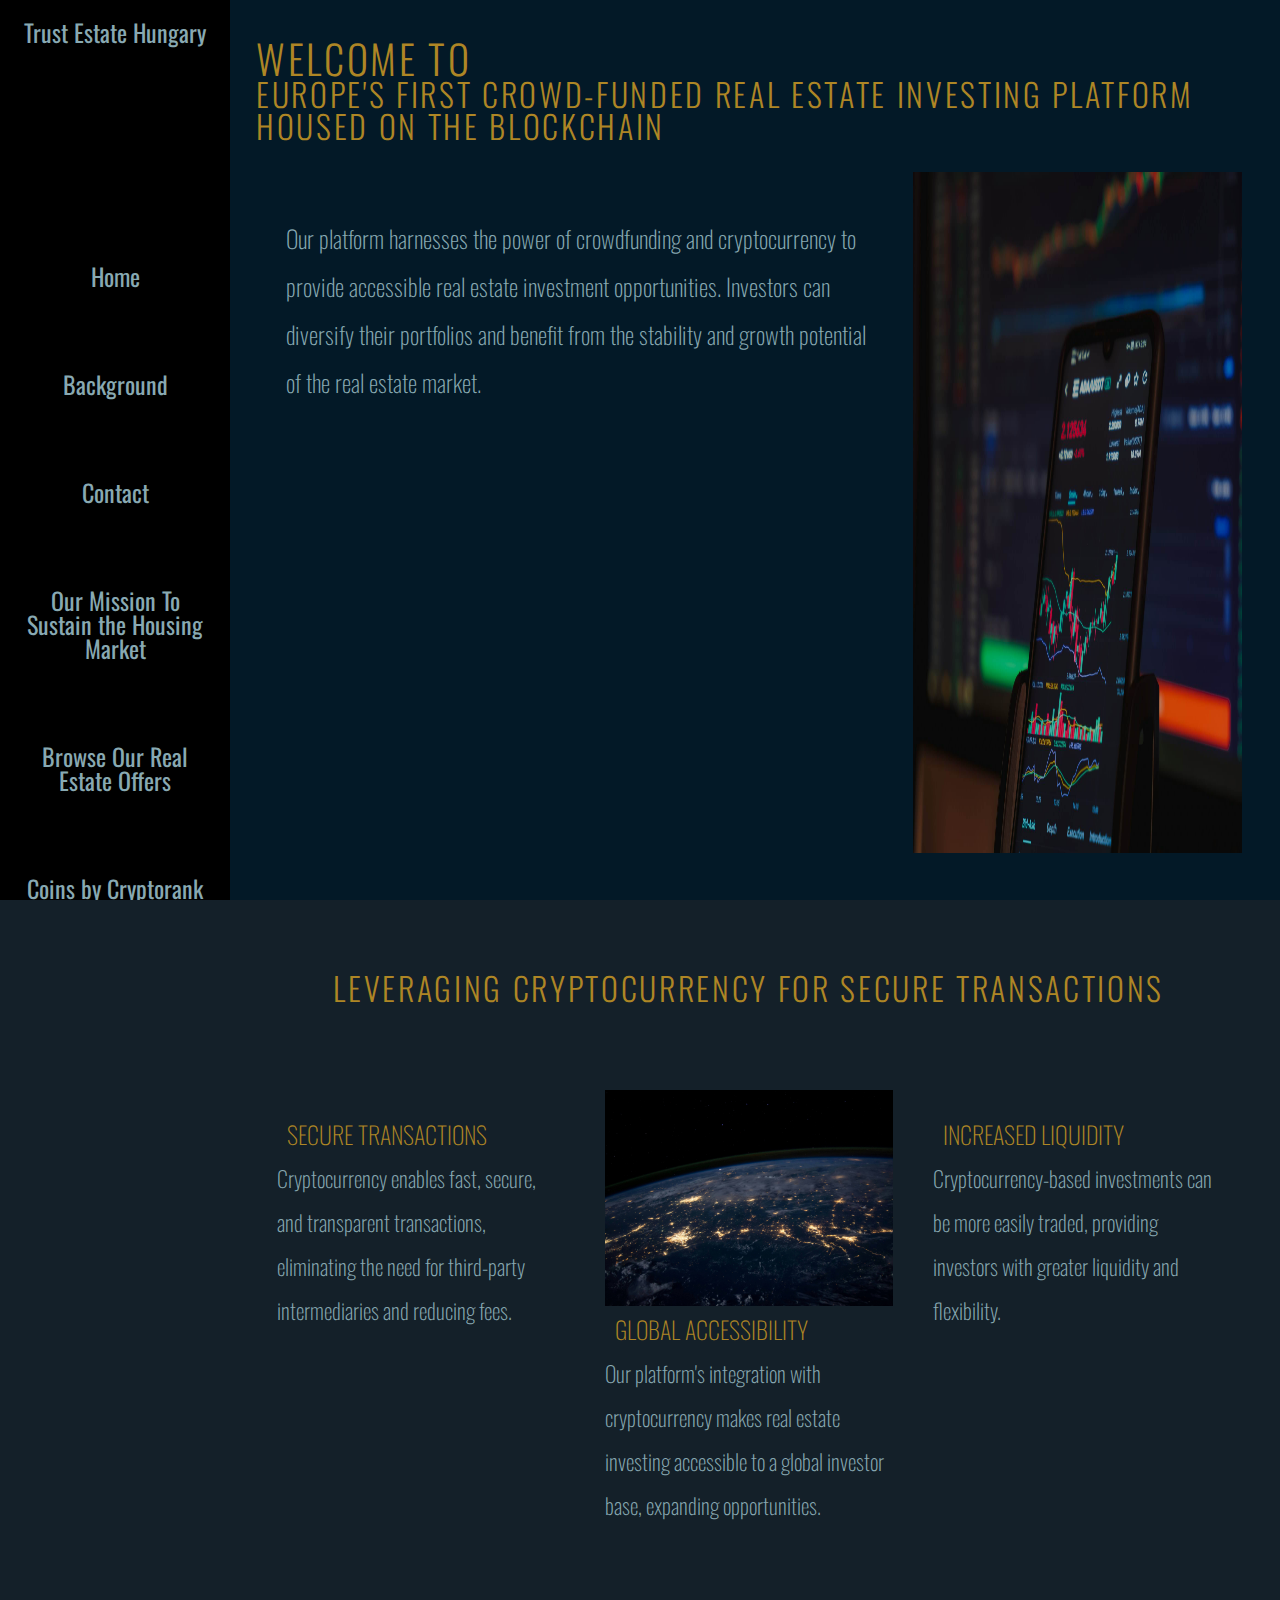
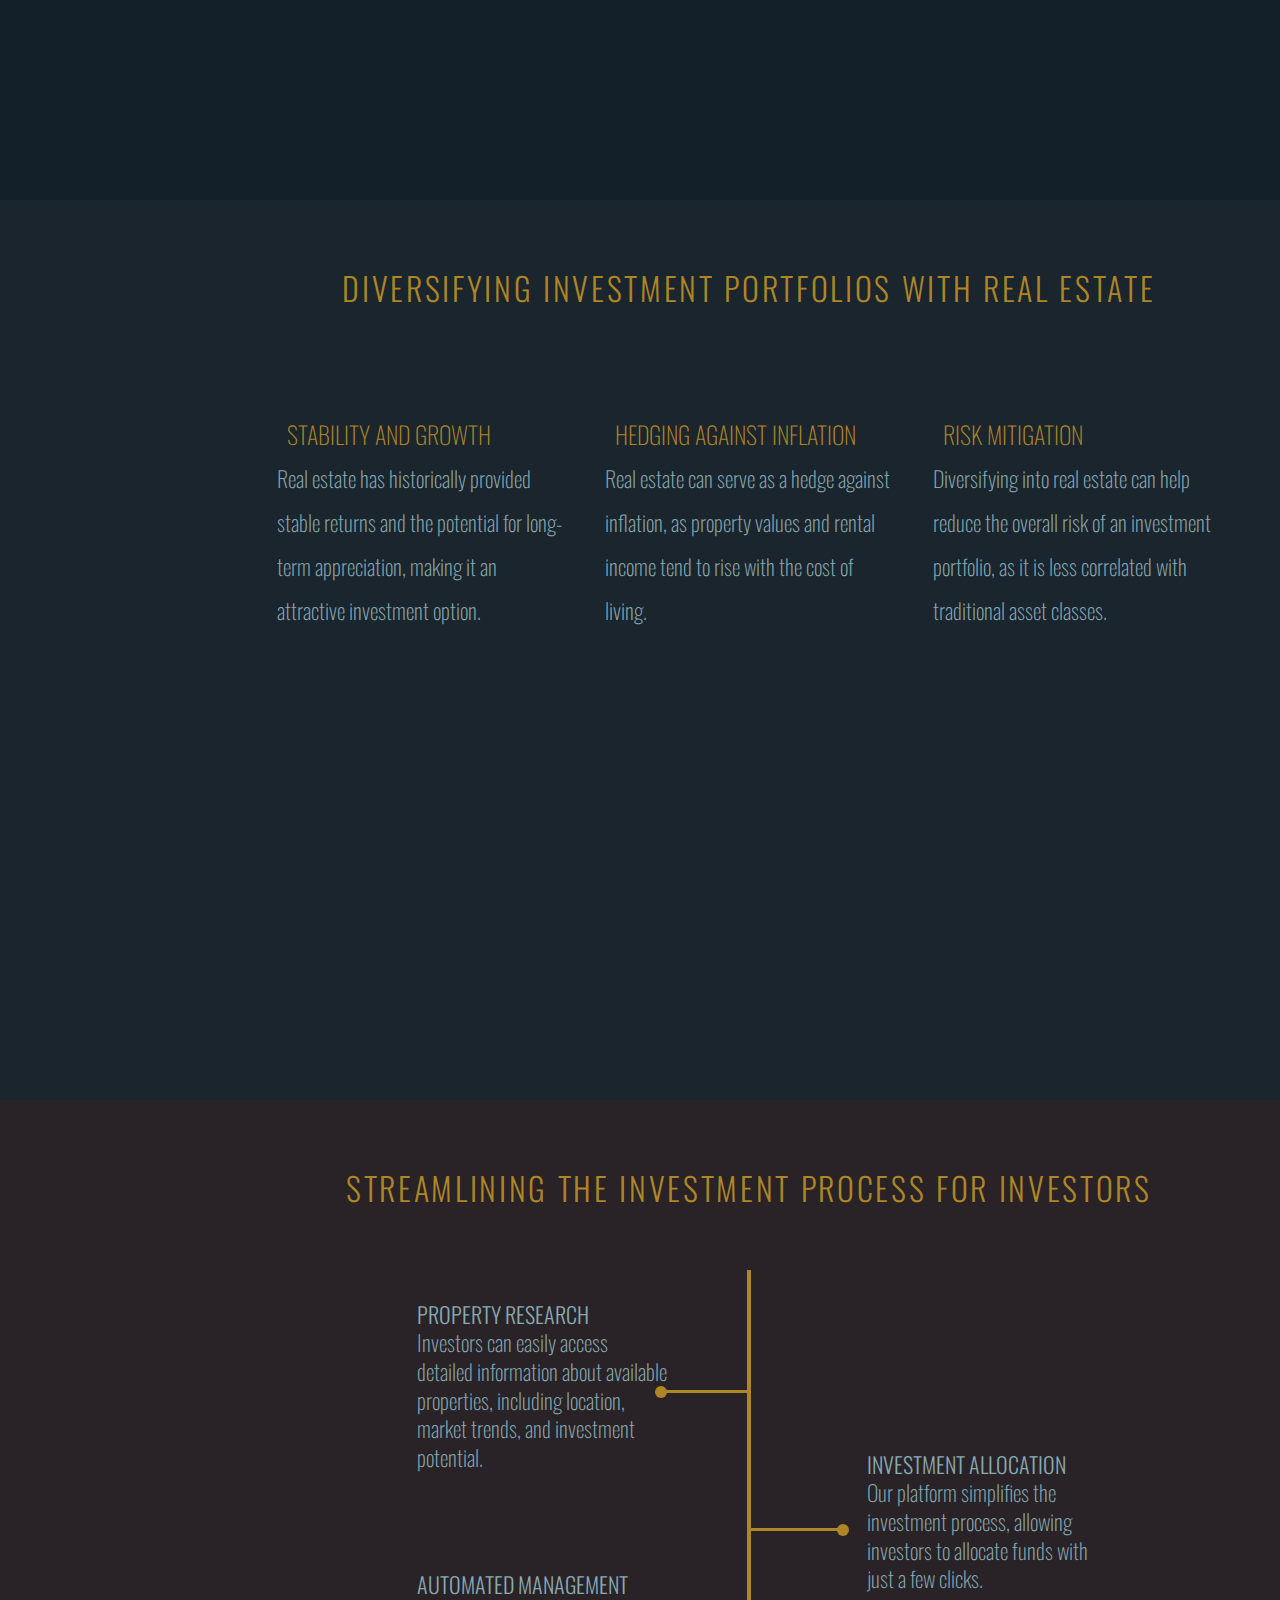
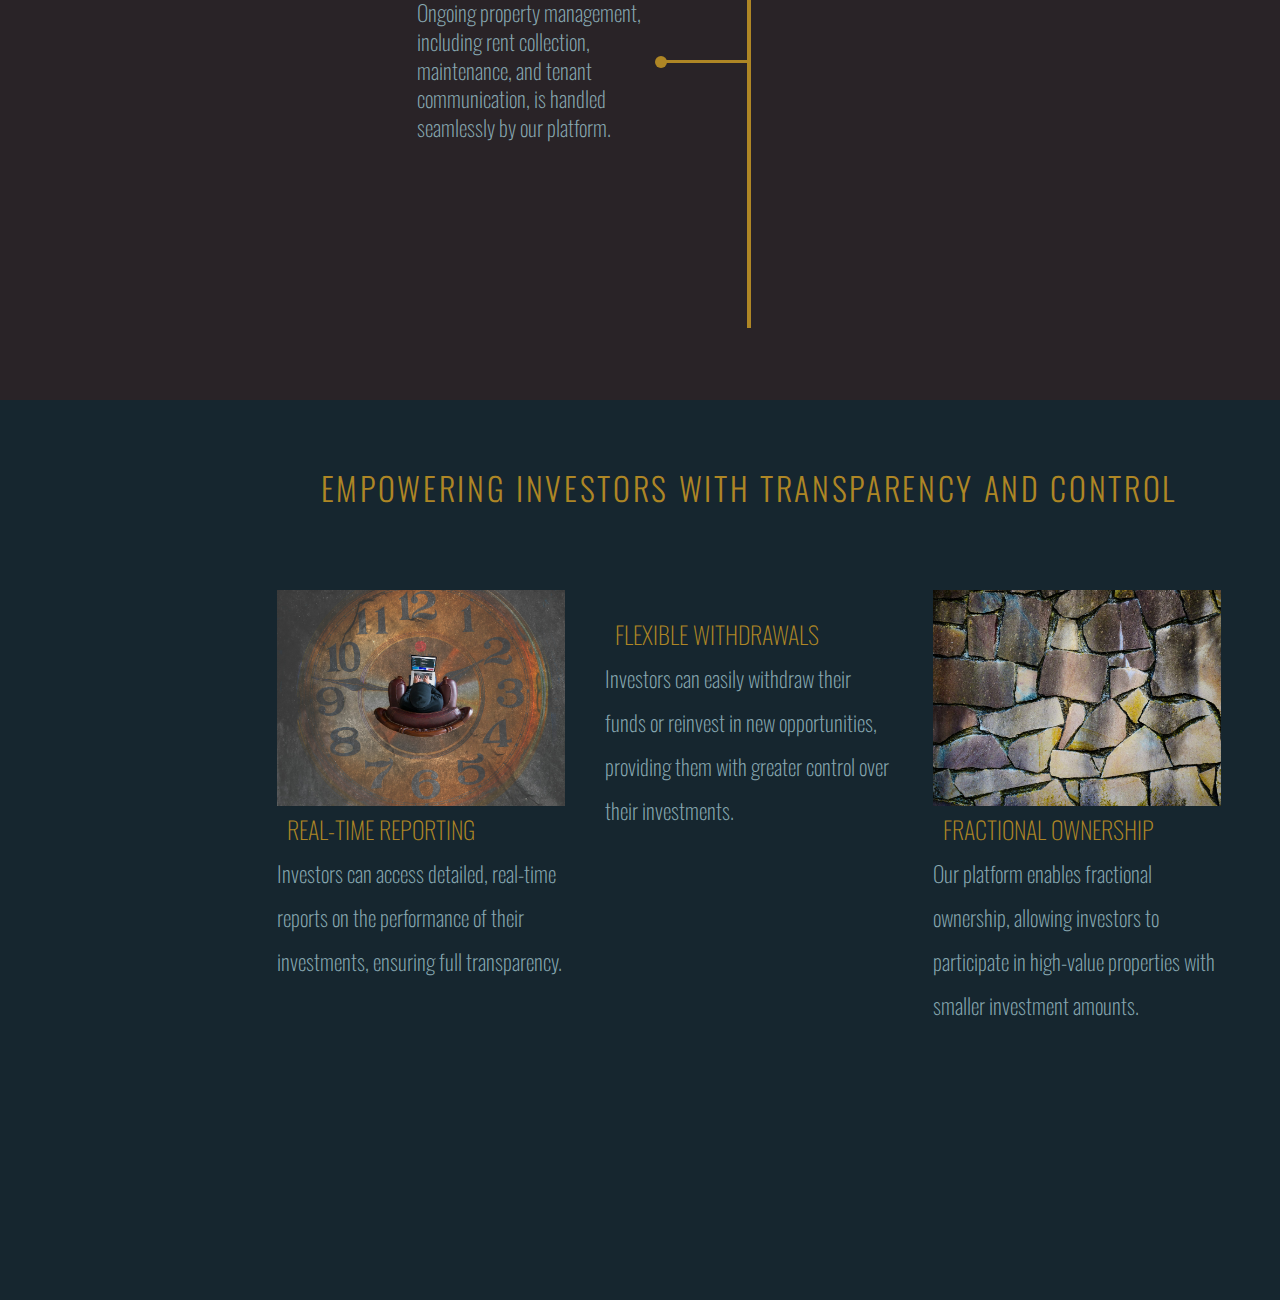
==== commit 9a538c5a: "Képek kicsinyítva" ====
--- a/index.html
+++ b/index.html
@@ -80,7 +80,7 @@
         Europe's First Crowd-Funded Real Estate Investing Platform Housed on the
         Blockchain
       </h2>
-      <div>
+      <div class="firstdiv">
         Our platform harnesses the power of crowdfunding and cryptocurrency to
         provide accessible real estate investment opportunities. Investors can
         diversify their portfolios and benefit from the stability and growth
--- a/css/main.css
+++ b/css/main.css
@@ -162,7 +162,7 @@
   padding: 3% 3% 3% 20%;
 }
 
-section:first-of-type div {
+.firstdiv {
   color: #88a9b2;
   font-weight: 200;
   font-size: 24px;
@@ -438,13 +438,15 @@
   background-color: #88a9b2;
 }
 
-.map-container {
+section:first-of-type div.map-container {
   position: absolute;
   z-index: 1;
   top: 130px;
   height: calc(100vh - 130px);
   width: 82%;
   left: 18%;
+  font-size: unset;
+  padding: 0;
 }
 
 #map {
